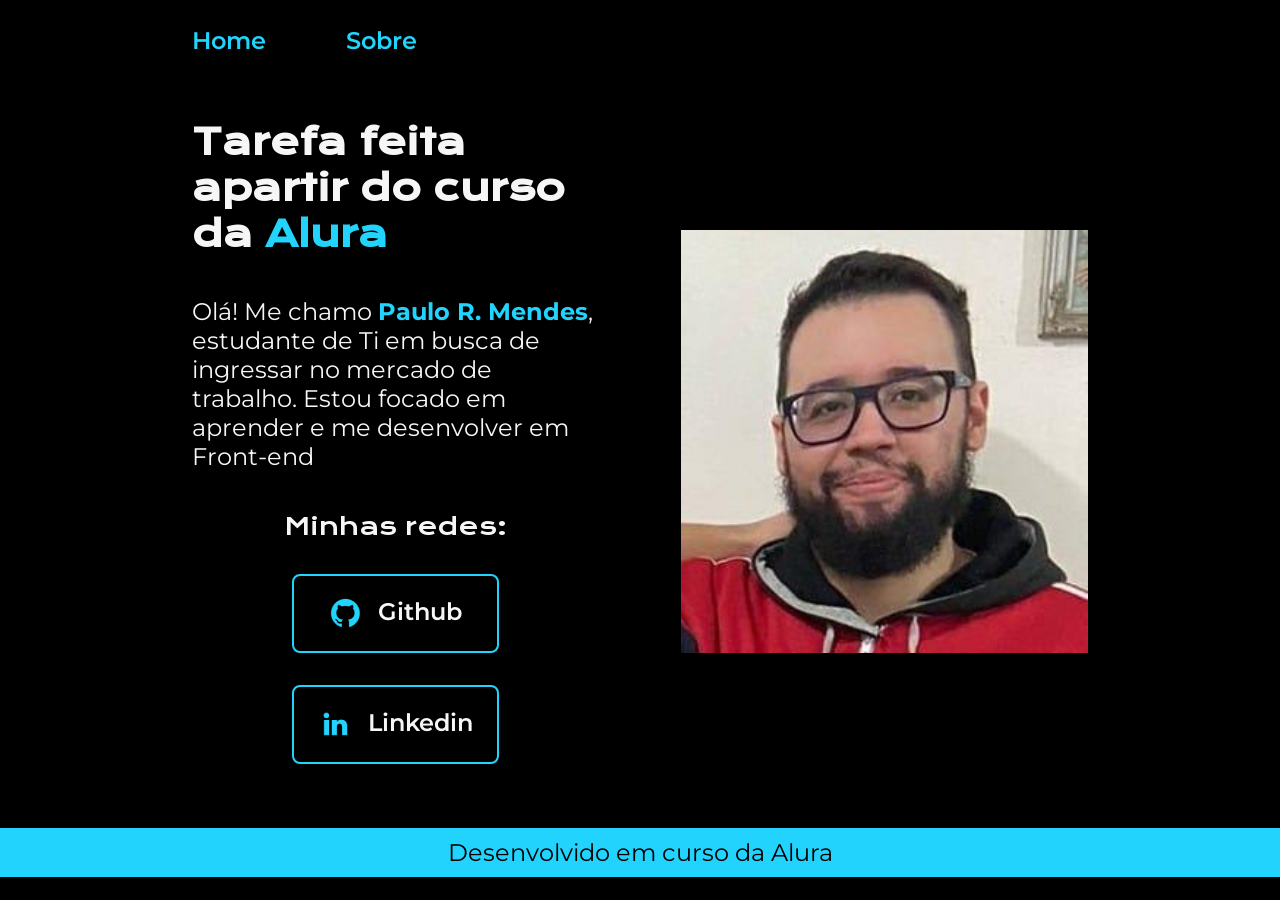
==== index.html @ 81ff58d1 "Add files via upload" ====
<!DOCTYPE html>
<html lang="pt-BR">

    <head>

        <meta charset="UTF-8">
        <meta http-equiv="X-UA-Compatible" content="IE=edge">
        <meta name="viewport" content="width=device-width, initial-scale=1.0">
        <link rel="stylesheet" href="./styles/style.css">
        <title>Portfolio</title>
       
    </head>

<body>
     <header class="cabecalho">

        <nav class="cabecalho-menu">

            <a class="cabecalho-link" href="index.html">Home</a>
            <a class="cabecalho-link" href="about.html">Sobre</a>

        </nav>

     </header>
     <main class="container">    
            
            <section class="container-conteudo">
                
                <h1 class="container-titulo">Tarefa feita apartir do curso da
                <strong class="titulo-destaque">Alura</strong></h1>
                
                <p class="container-texto">Olá! Me chamo 
                <strong class="nome-destaque">Paulo R. Mendes</strong>, estudante de Ti em busca de ingressar
                no mercado de trabalho. Estou focado em aprender e me desenvolver em Front-end</p>
                
                <div class="container-links">

                    <h2 class="container-subtitulo">Minhas redes: </h2>

                    <a class="container-botao" href="https://github.com/PauloRicardo-Mendes">
                        <img src="./assets/github.png" alt="icone do github">
                        Github
                    </a>

                    <a class="container-botao" href="https://linkedin.com/in/paulo-ricardo-mendes-dos-santos-27118217a">
                        <img src="./assets/linkedin.png" alt="icone do linkedin">
                        Linkedin
                    </a>

                </div>

            </section>

            <img class="container-foto" src="./assets/Perfil.jpg" alt="Foto de Paulo Mendes">
     
     </main>

<footer class="rodape">
    <p>Desenvolvido em curso da Alura</p>
</footer>

</body>

</html>
---- styles/style.css ----
@import url('https://fonts.googleapis.com/css2?family=Krona+One&family=Montserrat:wght@400:600&display=swap');

:root{

    --cor-primaria: #000000;
    --cor-secundaria: #f6f6f6;
    --cor-terciaria: #22d4fd;
    --cor-hover: #272727;

    --fonte-primaria: 'Krona One', sans-serif;
    --fonte-secundaria: 'Montserrat', sans-serif;

}
* { 

    margin: 0;
    padding: 0;

}
body {

    box-sizing: border-box;
    background-color: var(--cor-primaria);
    color: var(--cor-secundaria);

}
.titulo-destaque {
 
    color: var(--cor-terciaria);
}
.cabecalho {

   padding: 2% 0% 0% 15%;

}
.cabecalho-menu {

    display: flex;
    gap: 80px;

}
.cabecalho-link{

    font-family: var(--fonte-secundaria);
    font-size: 1.5rem;
    font-weight: 600;
    color: var(--cor-terciaria);
    text-decoration: none;

}
.container {
    
    padding: 5% 15%;
    display: flex; 
    align-items: center;
    justify-content: space-between;
    gap: 82px;


}
.container-conteudo {
    
    width: 50%;
    display: flex;
    flex-direction: column;
    gap: 40px;

}
.container-titulo {

    font-size: 2.25rem;
    font-family: var(--fonte-primaria);
 
}
.nome-destaque {

    color: var(--cor-terciaria);

}
.container-texto {

    font-size: 1.50rem;
    font-family: var(--fonte-secundaria);

}
.container-links {
    
    display: flex;
    flex-direction: column;
    justify-content: space-between;
    align-items: center;
    gap: 32px;

}
.container-subtitulo {

    font-family: var(--fonte-primaria);
    font-weight: 400;
    font-size: 1.5rem;

}
.container-botao {

    display: flex;
    justify-content: center;
    gap: 16px;
    border: 2px solid var(--cor-terciaria);
    width: 50%;
    text-align: center;
    border-radius: 8px;
    font-size: 1.5rem;
    font-weight: 600;
    padding: 21.5px 0px;
    text-decoration: none;
    color: var(--cor-secundaria);
    font-family: var(--fonte-secundaria);


}
.container-botao:hover {

    cursor: pointer;
    background-color: var(--cor-hover);

}
.container-foto {

    width: 50%;

}
.rodape{

   padding: 10px; 
   color: var(--cor-primaria);
   background-color: var(--cor-terciaria);
   text-align: center;
   font-family: var(--fonte-secundaria);
   font-size: 1.50rem;
   font-weight: 400;

}

@media (max-width: 1200px){

    .cabecalho{

        padding: 10%;

    }
    .cabecalho-menu{

        justify-content: center;

    }
    .container{

        flex-direction: column-reverse;
        padding: 5%;
        text-align: center;

    }
    .container-conteudo{

        width: auto;

    }
}
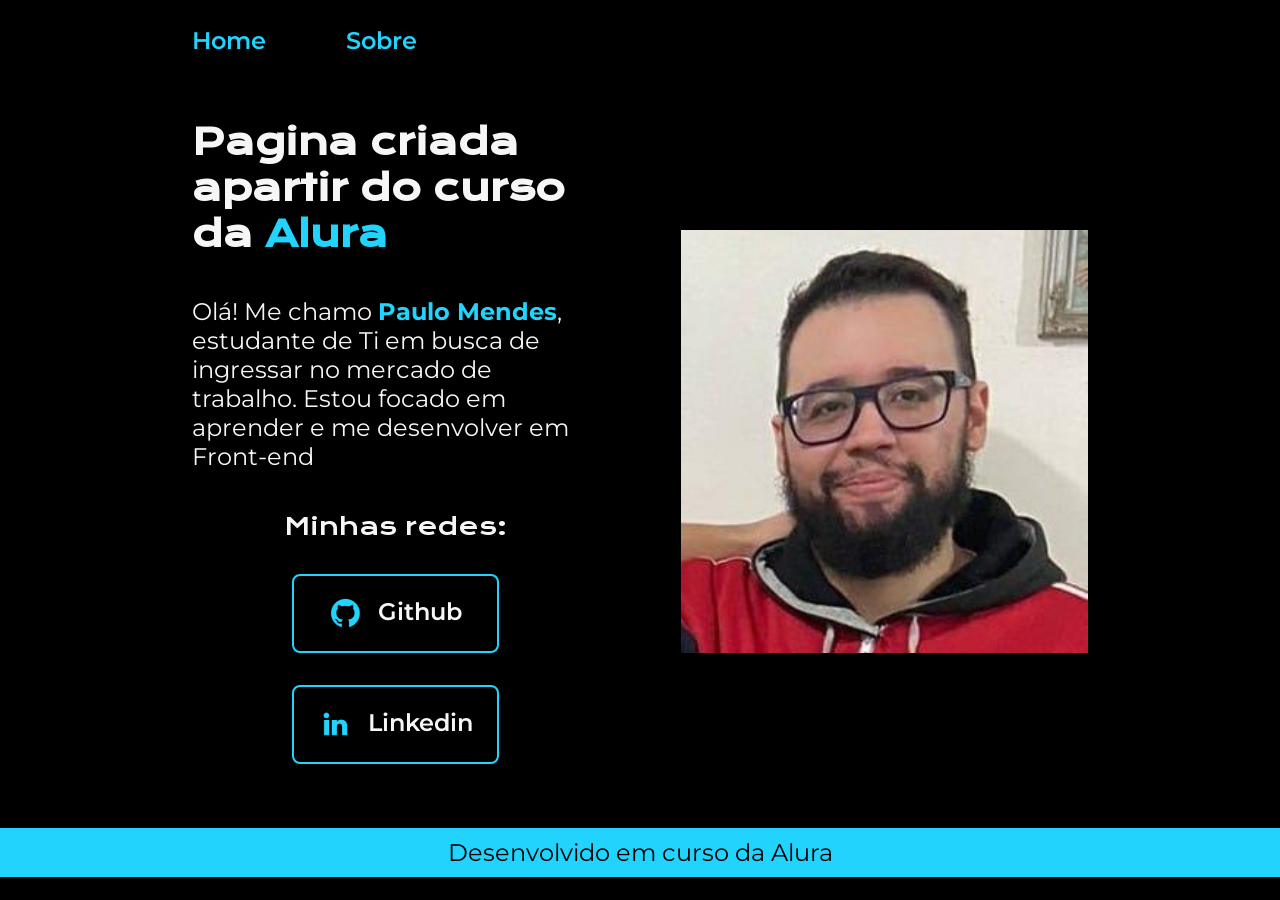
==== commit 11289e67: "feat update copies" ====
--- a/index.html
+++ b/index.html
@@ -2,23 +2,19 @@
 <html lang="pt-BR">
 
     <head>
-
         <meta charset="UTF-8">
+        <link rel="stylesheet" href="./styles/style.css">
         <meta http-equiv="X-UA-Compatible" content="IE=edge">
         <meta name="viewport" content="width=device-width, initial-scale=1.0">
-        <link rel="stylesheet" href="./styles/style.css">
-        <title>Portfolio</title>
-       
+        <title>Portfolio</title>   
     </head>
 
 <body>
      <header class="cabecalho">
 
         <nav class="cabecalho-menu">
-
             <a class="cabecalho-link" href="index.html">Home</a>
             <a class="cabecalho-link" href="about.html">Sobre</a>
-
         </nav>
 
      </header>
@@ -26,23 +22,22 @@
             
             <section class="container-conteudo">
                 
-                <h1 class="container-titulo">Tarefa feita apartir do curso da
+                <h1 class="container-titulo">Pagina criada apartir do curso da
                 <strong class="titulo-destaque">Alura</strong></h1>
                 
                 <p class="container-texto">Olá! Me chamo 
-                <strong class="nome-destaque">Paulo R. Mendes</strong>, estudante de Ti em busca de ingressar
+                <strong class="nome-destaque">Paulo Mendes</strong>, estudante de Ti em busca de ingressar
                 no mercado de trabalho. Estou focado em aprender e me desenvolver em Front-end</p>
                 
                 <div class="container-links">
 
                     <h2 class="container-subtitulo">Minhas redes: </h2>
 
-                    <a class="container-botao" href="https://github.com/PauloRicardo-Mendes">
+                    <a class="container-botao" href="https://github.com/PauloRicardo-Mendes" target="_blank">
                         <img src="./assets/github.png" alt="icone do github">
                         Github
                     </a>
-
-                    <a class="container-botao" href="https://linkedin.com/in/paulo-ricardo-mendes-dos-santos-27118217a">
+                    <a class="container-botao" href="https://linkedin.com/in/paulo-ricardo-mendes-dos-santos-27118217a" target="_blank">
                         <img src="./assets/linkedin.png" alt="icone do linkedin">
                         Linkedin
                     </a>
